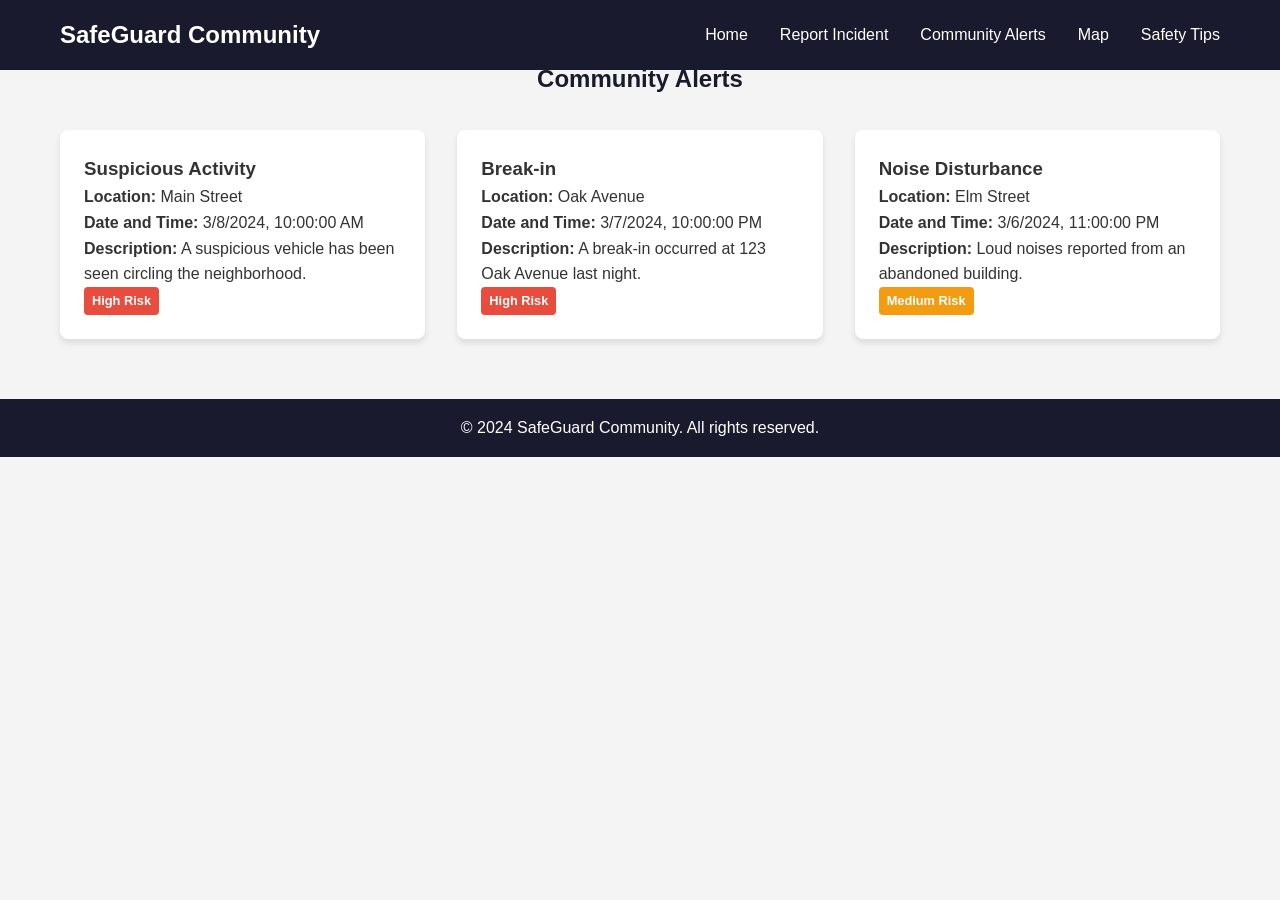
==== alerts.html @ bf46b46a "Add SafeGuard Community website files" ====
<!DOCTYPE html>
<html lang="en">
<head>
    <meta charset="UTF-8">
    <meta name="viewport" content="width=device-width, initial-scale=1.0">
    <title>SafeGuard Community - Community Alerts</title>
    <link rel="stylesheet" href="css/styles.css">
</head>
<body>
    <header>
        <nav>
            <div class="nav-container">
                <div class="logo">
                    <h1>SafeGuard Community</h1>
                </div>
                <ul class="nav-menu">
                    <li><a href="index.html">Home</a></li>
                    <li><a href="report.html">Report Incident</a></li>
                    <li><a href="alerts.html">Community Alerts</a></li>
                    <li><a href="map.html">Map</a></li>
                    <li><a href="tips.html">Safety Tips</a></li>
                </ul>
                <div class="hamburger">
                    <span class="bar"></span>
                    <span class="bar"></span>
                    <span class="bar"></span>
                </div>
            </div>
        </nav>
    </header>

    <main>
        <section class="alerts-list">
            <div class="container">
                <h2>Community Alerts</h2>
                <div id="alerts-container" class="alerts-grid">
                    <!-- Alerts will be loaded here -->
                </div>
            </div>
        </section>
    </main>

    <footer>
        <div class="container">
            <p>&copy; 2024 SafeGuard Community. All rights reserved.</p>
        </div>
    </footer>

    <script src="js/main.js"></script>
    <script src="js/alerts.js"></script>
</body>
</html>
---- css/styles.css ----
/* styles.css - Main stylesheet for SafeGuard Community */

/* Reset and base styles */
* {
    margin: 0;
    padding: 0;
    box-sizing: border-box;
}

body {
    font-family: 'Arial', sans-serif;
    line-height: 1.6;
    color: #333;
    background-color: #f4f4f4;
}

.container {
    max-width: 1200px;
    margin: 0 auto;
    padding: 0 20px;
}

/* Navigation */
nav {
    background-color: #1a1a2e;
    color: white;
    padding: 1rem 0;
    position: fixed;
    width: 100%;
    top: 0;
    z-index: 1000;
}

.nav-container {
    display: flex;
    justify-content: space-between;
    align-items: center;
    max-width: 1200px;
    margin: 0 auto;
    padding: 0 20px;
}

.logo h1 {
    font-size: 1.5rem;
}

.nav-menu {
    display: flex;
    list-style: none;
}

.nav-menu li {
    margin-left: 2rem;
}

.nav-menu a {
    color: white;
    text-decoration: none;
    transition: color 0.3s;
}

.nav-menu a:hover {
    color: #00d4ff;
}

.hamburger {
    display: none;
    flex-direction: column;
    cursor: pointer;
}

.bar {
    width: 25px;
    height: 3px;
    background-color: white;
    margin: 3px 0;
    transition: 0.3s;
}

/* Hero Section */
.hero {
    background: linear-gradient(135deg, #1a1a2e 0%, #16213e 100%);
    color: white;
    padding: 100px 0 80px;
    text-align: center;
}

.hero h1 {
    font-size: 3rem;
    margin-bottom: 1rem;
}

.hero p {
    font-size: 1.2rem;
    margin-bottom: 2rem;
}

.hero-buttons {
    display: flex;
    justify-content: center;
    gap: 1rem;
}

.btn {
    display: inline-block;
    padding: 12px 24px;
    text-decoration: none;
    border-radius: 5px;
    transition: all 0.3s;
    font-weight: bold;
}

.btn.primary {
    background-color: #00d4ff;
    color: #1a1a2e;
}

.btn.primary:hover {
    background-color: #0099cc;
}

.btn.secondary {
    background-color: transparent;
    color: white;
    border: 2px solid white;
}

.btn.secondary:hover {
    background-color: white;
    color: #1a1a2e;
}

/* Sections */
section {
    padding: 60px 0;
}

h2 {
    text-align: center;
    margin-bottom: 2rem;
    color: #1a1a2e;
}

/* Grid layouts */
.alerts-grid, .stats-grid, .tips-grid {
    display: grid;
    grid-template-columns: repeat(auto-fit, minmax(300px, 1fr));
    gap: 2rem;
}

/* Cards */
.alert-card, .stat-card, .tip-card {
    background: white;
    border-radius: 8px;
    padding: 1.5rem;
    box-shadow: 0 4px 6px rgba(0, 0, 0, 0.1);
    transition: transform 0.3s;
}

.alert-card:hover, .stat-card:hover, .tip-card:hover {
    transform: translateY(-5px);
}

.alert-level {
    display: inline-block;
    padding: 4px 8px;
    border-radius: 4px;
    font-size: 0.8rem;
    font-weight: bold;
    color: white;
}

.alert-level.high {
    background-color: #e74c3c;
}

.alert-level.medium {
    background-color: #f39c12;
}

.alert-level.low {
    background-color: #27ae60;
}

.stat-number {
    font-size: 2rem;
    font-weight: bold;
    color: #00d4ff;
}

/* Form styles */
.report-form {
    max-width: 600px;
    margin: 0 auto;
}

.form-group {
    margin-bottom: 1.5rem;
}

label {
    display: block;
    margin-bottom: 0.5rem;
    font-weight: bold;
}

input, select, textarea {
    width: 100%;
    padding: 10px;
    border: 1px solid #ddd;
    border-radius: 4px;
    font-size: 1rem;
}

textarea {
    resize: vertical;
}

.confirmation {
    margin-top: 2rem;
    padding: 1rem;
    background-color: #d4edda;
    color: #155724;
    border: 1px solid #c3e6cb;
    border-radius: 4px;
    text-align: center;
}

.hidden {
    display: none;
}

/* Map */
.map-container {
    width: 100%;
    height: 500px;
    background-color: #e8f4f8;
    border: 2px solid #1a1a2e;
    border-radius: 8px;
    position: relative;
}

.map-marker {
    position: absolute;
    width: 20px;
    height: 20px;
    background-color: #e74c3c;
    border-radius: 50%;
    cursor: pointer;
    display: flex;
    align-items: center;
    justify-content: center;
    color: white;
    font-weight: bold;
}

.marker-popup {
    display: none;
    position: absolute;
    bottom: 25px;
    left: -100px;
    background: white;
    border: 1px solid #ddd;
    border-radius: 4px;
    padding: 10px;
    box-shadow: 0 2px 4px rgba(0, 0, 0, 0.1);
    z-index: 1000;
    min-width: 200px;
}

.map-marker:hover .marker-popup {
    display: block;
}

/* Tips categories */
.tips-category {
    margin-bottom: 3rem;
}

.tips-category h3 {
    margin-bottom: 1rem;
    color: #1a1a2e;
}

/* Footer */
footer {
    background-color: #1a1a2e;
    color: white;
    text-align: center;
    padding: 1rem 0;
}

/* Responsive design */
@media (max-width: 768px) {
    .nav-menu {
        position: fixed;
        left: -100%;
        top: 70px;
        flex-direction: column;
        background-color: #1a1a2e;
        width: 100%;
        text-align: center;
        transition: 0.3s;
        box-shadow: 0 10px 27px rgba(0, 0, 0, 0.05);
        padding: 2rem 0;
    }

    .nav-menu.active {
        left: 0;
    }

    .nav-menu li {
        margin: 1rem 0;
    }

    .hamburger {
        display: flex;
    }

    .hero h1 {
        font-size: 2rem;
    }

    .hero-buttons {
        flex-direction: column;
        align-items: center;
    }

    .alerts-grid, .stats-grid, .tips-grid {
        grid-template-columns: 1fr;
    }

    .report-form {
        padding: 0 20px;
    }
}
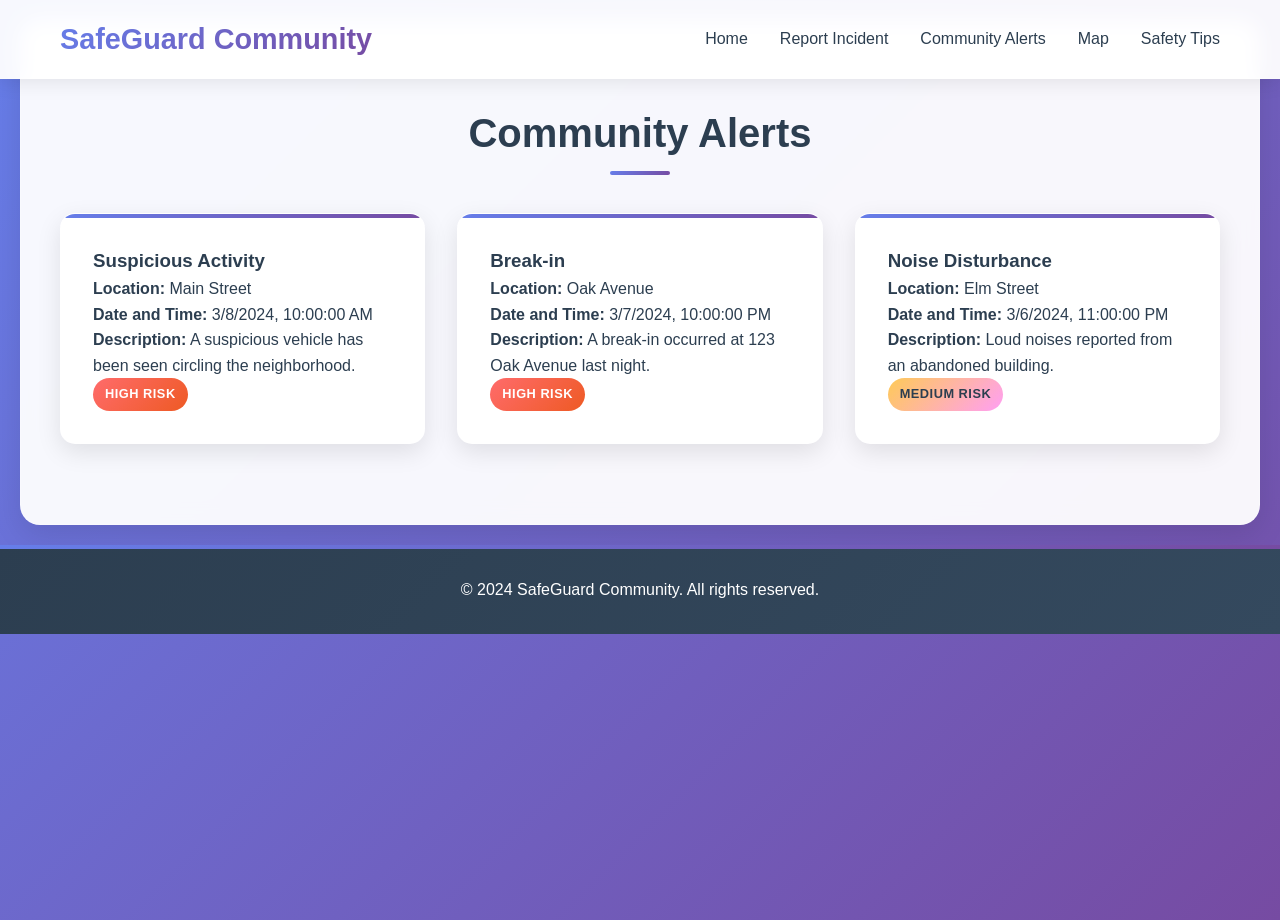
==== commit ce935393: "Modernize UI/UX with contemporary colors, glassmorphism effects, and back-to-top button" ====
--- a/alerts.html
+++ b/alerts.html
@@ -46,6 +46,10 @@
         </div>
     </footer>
 
+    <button class="back-to-top" id="backToTop" title="Back to Top">
+        <i class="arrow-up">↑</i>
+    </button>
+
     <script src="js/main.js"></script>
     <script src="js/alerts.js"></script>
 </body>
--- a/css/styles.css
+++ b/css/styles.css
@@ -8,10 +8,11 @@
 }
 
 body {
-    font-family: 'Arial', sans-serif;
+    font-family: 'Segoe UI', Tahoma, Geneva, Verdana, sans-serif;
     line-height: 1.6;
-    color: #333;
-    background-color: #f4f4f4;
+    color: #2c3e50;
+    background: linear-gradient(135deg, #667eea 0%, #764ba2 100%);
+    min-height: 100vh;
 }
 
 .container {
@@ -22,13 +23,16 @@
 
 /* Navigation */
 nav {
-    background-color: #1a1a2e;
-    color: white;
+    background: rgba(255, 255, 255, 0.95);
+    backdrop-filter: blur(10px);
+    color: #2c3e50;
     padding: 1rem 0;
     position: fixed;
     width: 100%;
     top: 0;
     z-index: 1000;
+    box-shadow: 0 2px 20px rgba(0, 0, 0, 0.1);
+    border-bottom: 1px solid rgba(255, 255, 255, 0.2);
 }
 
 .nav-container {
@@ -41,7 +45,12 @@
 }
 
 .logo h1 {
-    font-size: 1.5rem;
+    font-size: 1.8rem;
+    font-weight: 700;
+    background: linear-gradient(135deg, #667eea 0%, #764ba2 100%);
+    -webkit-background-clip: text;
+    -webkit-text-fill-color: transparent;
+    background-clip: text;
 }
 
 .nav-menu {
@@ -54,13 +63,31 @@
 }
 
 .nav-menu a {
-    color: white;
+    color: #2c3e50;
     text-decoration: none;
-    transition: color 0.3s;
+    font-weight: 500;
+    transition: all 0.3s ease;
+    position: relative;
+}
+
+.nav-menu a::after {
+    content: '';
+    position: absolute;
+    width: 0;
+    height: 2px;
+    bottom: -5px;
+    left: 0;
+    background: linear-gradient(135deg, #667eea 0%, #764ba2 100%);
+    transition: width 0.3s ease;
+}
+
+.nav-menu a:hover::after {
+    width: 100%;
 }
 
 .nav-menu a:hover {
-    color: #00d4ff;
+    color: #667eea;
+    transform: translateY(-2px);
 }
 
 .hamburger {
@@ -72,179 +99,290 @@
 .bar {
     width: 25px;
     height: 3px;
-    background-color: white;
+    background: linear-gradient(135deg, #667eea 0%, #764ba2 100%);
     margin: 3px 0;
     transition: 0.3s;
+    border-radius: 2px;
 }
 
 /* Hero Section */
 .hero {
-    background: linear-gradient(135deg, #1a1a2e 0%, #16213e 100%);
-    color: white;
-    padding: 100px 0 80px;
+    background: linear-gradient(135deg, rgba(255, 255, 255, 0.1) 0%, rgba(255, 255, 255, 0.05) 100%);
+    backdrop-filter: blur(10px);
+    color: white;
+    padding: 120px 0 100px;
     text-align: center;
+    position: relative;
+    overflow: hidden;
+}
+
+.hero::before {
+    content: '';
+    position: absolute;
+    top: 0;
+    left: 0;
+    right: 0;
+    bottom: 0;
+    background: url('data:image/svg+xml,<svg xmlns="http://www.w3.org/2000/svg" viewBox="0 0 100 100"><defs><pattern id="grain" width="100" height="100" patternUnits="userSpaceOnUse"><circle cx="25" cy="25" r="1" fill="rgba(255,255,255,0.1)"/><circle cx="75" cy="75" r="1" fill="rgba(255,255,255,0.1)"/><circle cx="50" cy="10" r="0.5" fill="rgba(255,255,255,0.1)"/></pattern></defs><rect width="100" height="100" fill="url(%23grain)"/></svg>');
+    opacity: 0.1;
 }
 
 .hero h1 {
-    font-size: 3rem;
+    font-size: 3.5rem;
     margin-bottom: 1rem;
+    font-weight: 800;
+    text-shadow: 0 2px 4px rgba(0, 0, 0, 0.1);
 }
 
 .hero p {
-    font-size: 1.2rem;
-    margin-bottom: 2rem;
+    font-size: 1.3rem;
+    margin-bottom: 2.5rem;
+    opacity: 0.9;
+    max-width: 600px;
+    margin-left: auto;
+    margin-right: auto;
 }
 
 .hero-buttons {
     display: flex;
     justify-content: center;
-    gap: 1rem;
+    gap: 1.5rem;
+    flex-wrap: wrap;
 }
 
 .btn {
     display: inline-block;
-    padding: 12px 24px;
+    padding: 15px 30px;
     text-decoration: none;
-    border-radius: 5px;
-    transition: all 0.3s;
-    font-weight: bold;
+    border-radius: 50px;
+    transition: all 0.3s ease;
+    font-weight: 600;
+    font-size: 1.1rem;
+    position: relative;
+    overflow: hidden;
+    box-shadow: 0 4px 15px rgba(0, 0, 0, 0.2);
+}
+
+.btn::before {
+    content: '';
+    position: absolute;
+    top: 0;
+    left: -100%;
+    width: 100%;
+    height: 100%;
+    background: linear-gradient(90deg, transparent, rgba(255, 255, 255, 0.2), transparent);
+    transition: left 0.5s;
+}
+
+.btn:hover::before {
+    left: 100%;
 }
 
 .btn.primary {
-    background-color: #00d4ff;
-    color: #1a1a2e;
+    background: linear-gradient(135deg, #667eea 0%, #764ba2 100%);
+    color: white;
+    border: none;
 }
 
 .btn.primary:hover {
-    background-color: #0099cc;
+    transform: translateY(-3px);
+    box-shadow: 0 8px 25px rgba(102, 126, 234, 0.4);
 }
 
 .btn.secondary {
-    background-color: transparent;
-    color: white;
-    border: 2px solid white;
+    background: rgba(255, 255, 255, 0.1);
+    color: white;
+    border: 2px solid rgba(255, 255, 255, 0.3);
+    backdrop-filter: blur(10px);
 }
 
 .btn.secondary:hover {
-    background-color: white;
-    color: #1a1a2e;
+    background: rgba(255, 255, 255, 0.2);
+    border-color: rgba(255, 255, 255, 0.5);
+    transform: translateY(-3px);
+    box-shadow: 0 8px 25px rgba(255, 255, 255, 0.2);
 }
 
 /* Sections */
 section {
-    padding: 60px 0;
+    padding: 80px 0;
+    position: relative;
+}
+
+.about, .recent-alerts, .stats, .tips-preview {
+    background: rgba(255, 255, 255, 0.95);
+    backdrop-filter: blur(10px);
+    margin: 20px;
+    border-radius: 20px;
+    box-shadow: 0 10px 30px rgba(0, 0, 0, 0.1);
+    border: 1px solid rgba(255, 255, 255, 0.2);
+}
+
+.report-form, .alerts-list, .map-section, .tips-section {
+    background: rgba(255, 255, 255, 0.95);
+    backdrop-filter: blur(10px);
+    margin: 20px;
+    border-radius: 20px;
+    box-shadow: 0 10px 30px rgba(0, 0, 0, 0.1);
+    border: 1px solid rgba(255, 255, 255, 0.2);
 }
 
 h2 {
     text-align: center;
-    margin-bottom: 2rem;
-    color: #1a1a2e;
+    margin-bottom: 3rem;
+    color: #2c3e50;
+    font-size: 2.5rem;
+    font-weight: 700;
+    position: relative;
+}
+
+h2::after {
+    content: '';
+    position: absolute;
+    bottom: -10px;
+    left: 50%;
+    transform: translateX(-50%);
+    width: 60px;
+    height: 4px;
+    background: linear-gradient(135deg, #667eea 0%, #764ba2 100%);
+    border-radius: 2px;
 }
 
 /* Grid layouts */
 .alerts-grid, .stats-grid, .tips-grid {
     display: grid;
-    grid-template-columns: repeat(auto-fit, minmax(300px, 1fr));
+    grid-template-columns: repeat(auto-fit, minmax(320px, 1fr));
     gap: 2rem;
 }
 
 /* Cards */
 .alert-card, .stat-card, .tip-card {
     background: white;
-    border-radius: 8px;
-    padding: 1.5rem;
-    box-shadow: 0 4px 6px rgba(0, 0, 0, 0.1);
-    transition: transform 0.3s;
+    border-radius: 15px;
+    padding: 2rem;
+    box-shadow: 0 8px 25px rgba(0, 0, 0, 0.1);
+    transition: all 0.3s ease;
+    border: 1px solid rgba(255, 255, 255, 0.8);
+    position: relative;
+    overflow: hidden;
+}
+
+.alert-card::before, .stat-card::before, .tip-card::before {
+    content: '';
+    position: absolute;
+    top: 0;
+    left: 0;
+    right: 0;
+    height: 4px;
+    background: linear-gradient(135deg, #667eea 0%, #764ba2 100%);
 }
 
 .alert-card:hover, .stat-card:hover, .tip-card:hover {
-    transform: translateY(-5px);
+    transform: translateY(-8px);
+    box-shadow: 0 15px 35px rgba(0, 0, 0, 0.15);
 }
 
 .alert-level {
     display: inline-block;
-    padding: 4px 8px;
-    border-radius: 4px;
+    padding: 6px 12px;
+    border-radius: 20px;
     font-size: 0.8rem;
-    font-weight: bold;
-    color: white;
+    font-weight: 600;
+    color: white;
+    text-transform: uppercase;
+    letter-spacing: 0.5px;
 }
 
 .alert-level.high {
-    background-color: #e74c3c;
+    background: linear-gradient(135deg, #ff6b6b 0%, #ee5a24 100%);
 }
 
 .alert-level.medium {
-    background-color: #f39c12;
+    background: linear-gradient(135deg, #feca57 0%, #ff9ff3 100%);
+    color: #2c3e50;
 }
 
 .alert-level.low {
-    background-color: #27ae60;
+    background: linear-gradient(135deg, #48dbfb 0%, #0abde3 100%);
 }
 
 .stat-number {
-    font-size: 2rem;
-    font-weight: bold;
-    color: #00d4ff;
+    font-size: 2.5rem;
+    font-weight: 800;
+    background: linear-gradient(135deg, #667eea 0%, #764ba2 100%);
+    -webkit-background-clip: text;
+    -webkit-text-fill-color: transparent;
+    background-clip: text;
 }
 
 /* Form styles */
 .report-form {
-    max-width: 600px;
+    max-width: 700px;
     margin: 0 auto;
 }
 
 .form-group {
-    margin-bottom: 1.5rem;
+    margin-bottom: 2rem;
 }
 
 label {
     display: block;
-    margin-bottom: 0.5rem;
-    font-weight: bold;
+    margin-bottom: 0.8rem;
+    font-weight: 600;
+    color: #2c3e50;
+    font-size: 1.1rem;
 }
 
 input, select, textarea {
     width: 100%;
-    padding: 10px;
-    border: 1px solid #ddd;
-    border-radius: 4px;
+    padding: 15px 20px;
+    border: 2px solid #e1e8ed;
+    border-radius: 12px;
     font-size: 1rem;
+    transition: all 0.3s ease;
+    background: rgba(255, 255, 255, 0.8);
+    backdrop-filter: blur(10px);
+}
+
+input:focus, select:focus, textarea:focus {
+    outline: none;
+    border-color: #667eea;
+    box-shadow: 0 0 0 3px rgba(102, 126, 234, 0.1);
+    transform: translateY(-2px);
 }
 
 textarea {
     resize: vertical;
+    min-height: 120px;
 }
 
 .confirmation {
     margin-top: 2rem;
-    padding: 1rem;
-    background-color: #d4edda;
+    padding: 1.5rem;
+    background: linear-gradient(135deg, #d4edda 0%, #a8e6cf 100%);
     color: #155724;
     border: 1px solid #c3e6cb;
-    border-radius: 4px;
+    border-radius: 12px;
     text-align: center;
-}
-
-.hidden {
-    display: none;
+    box-shadow: 0 4px 15px rgba(0, 0, 0, 0.1);
 }
 
 /* Map */
 .map-container {
     width: 100%;
     height: 500px;
-    background-color: #e8f4f8;
-    border: 2px solid #1a1a2e;
-    border-radius: 8px;
-    position: relative;
+    background: linear-gradient(135deg, #e3f2fd 0%, #f3e5f5 100%);
+    border: 2px solid rgba(102, 126, 234, 0.2);
+    border-radius: 15px;
+    position: relative;
+    box-shadow: 0 8px 25px rgba(0, 0, 0, 0.1);
 }
 
 .map-marker {
     position: absolute;
-    width: 20px;
-    height: 20px;
-    background-color: #e74c3c;
+    width: 24px;
+    height: 24px;
+    background: linear-gradient(135deg, #ff6b6b 0%, #ee5a24 100%);
     border-radius: 50%;
     cursor: pointer;
     display: flex;
@@ -252,20 +390,28 @@
     justify-content: center;
     color: white;
     font-weight: bold;
+    box-shadow: 0 4px 12px rgba(238, 90, 36, 0.3);
+    transition: all 0.3s ease;
+}
+
+.map-marker:hover {
+    transform: scale(1.2);
+    box-shadow: 0 6px 20px rgba(238, 90, 36, 0.5);
 }
 
 .marker-popup {
     display: none;
     position: absolute;
-    bottom: 25px;
-    left: -100px;
+    bottom: 30px;
+    left: -110px;
     background: white;
-    border: 1px solid #ddd;
-    border-radius: 4px;
-    padding: 10px;
-    box-shadow: 0 2px 4px rgba(0, 0, 0, 0.1);
+    border: 1px solid #e1e8ed;
+    border-radius: 12px;
+    padding: 15px;
+    box-shadow: 0 8px 25px rgba(0, 0, 0, 0.15);
     z-index: 1000;
-    min-width: 200px;
+    min-width: 220px;
+    backdrop-filter: blur(10px);
 }
 
 .map-marker:hover .marker-popup {
@@ -274,20 +420,80 @@
 
 /* Tips categories */
 .tips-category {
-    margin-bottom: 3rem;
+    margin-bottom: 4rem;
 }
 
 .tips-category h3 {
-    margin-bottom: 1rem;
-    color: #1a1a2e;
+    margin-bottom: 2rem;
+    color: #2c3e50;
+    font-size: 1.8rem;
+    font-weight: 600;
+    position: relative;
+    padding-left: 20px;
+}
+
+.tips-category h3::before {
+    content: '';
+    position: absolute;
+    left: 0;
+    top: 50%;
+    transform: translateY(-50%);
+    width: 4px;
+    height: 24px;
+    background: linear-gradient(135deg, #667eea 0%, #764ba2 100%);
+    border-radius: 2px;
+}
+
+/* Back to Top Button */
+.back-to-top {
+    position: fixed;
+    bottom: 30px;
+    right: 30px;
+    width: 50px;
+    height: 50px;
+    background: linear-gradient(135deg, #667eea 0%, #764ba2 100%);
+    color: white;
+    border: none;
+    border-radius: 50%;
+    cursor: pointer;
+    opacity: 0;
+    visibility: hidden;
+    transition: all 0.3s ease;
+    z-index: 1000;
+    box-shadow: 0 4px 15px rgba(0, 0, 0, 0.2);
+    display: flex;
+    align-items: center;
+    justify-content: center;
+    font-size: 1.2rem;
+}
+
+.back-to-top.show {
+    opacity: 1;
+    visibility: visible;
+}
+
+.back-to-top:hover {
+    transform: translateY(-3px);
+    box-shadow: 0 8px 25px rgba(102, 126, 234, 0.4);
 }
 
 /* Footer */
 footer {
-    background-color: #1a1a2e;
+    background: linear-gradient(135deg, #2c3e50 0%, #34495e 100%);
     color: white;
     text-align: center;
-    padding: 1rem 0;
+    padding: 2rem 0;
+    position: relative;
+}
+
+footer::before {
+    content: '';
+    position: absolute;
+    top: 0;
+    left: 0;
+    right: 0;
+    height: 4px;
+    background: linear-gradient(135deg, #667eea 0%, #764ba2 100%);
 }
 
 /* Responsive design */
@@ -297,12 +503,14 @@
         left: -100%;
         top: 70px;
         flex-direction: column;
-        background-color: #1a1a2e;
+        background: rgba(255, 255, 255, 0.95);
+        backdrop-filter: blur(10px);
         width: 100%;
         text-align: center;
         transition: 0.3s;
         box-shadow: 0 10px 27px rgba(0, 0, 0, 0.05);
         padding: 2rem 0;
+        border-radius: 0 0 20px 20px;
     }
 
     .nav-menu.active {
@@ -318,7 +526,11 @@
     }
 
     .hero h1 {
-        font-size: 2rem;
+        font-size: 2.5rem;
+    }
+
+    .hero p {
+        font-size: 1.1rem;
     }
 
     .hero-buttons {
@@ -328,9 +540,18 @@
 
     .alerts-grid, .stats-grid, .tips-grid {
         grid-template-columns: 1fr;
+        gap: 1.5rem;
     }
 
     .report-form {
         padding: 0 20px;
     }
+
+    .back-to-top {
+        bottom: 20px;
+        right: 20px;
+        width: 45px;
+        height: 45px;
+        font-size: 1rem;
+    }
 }
